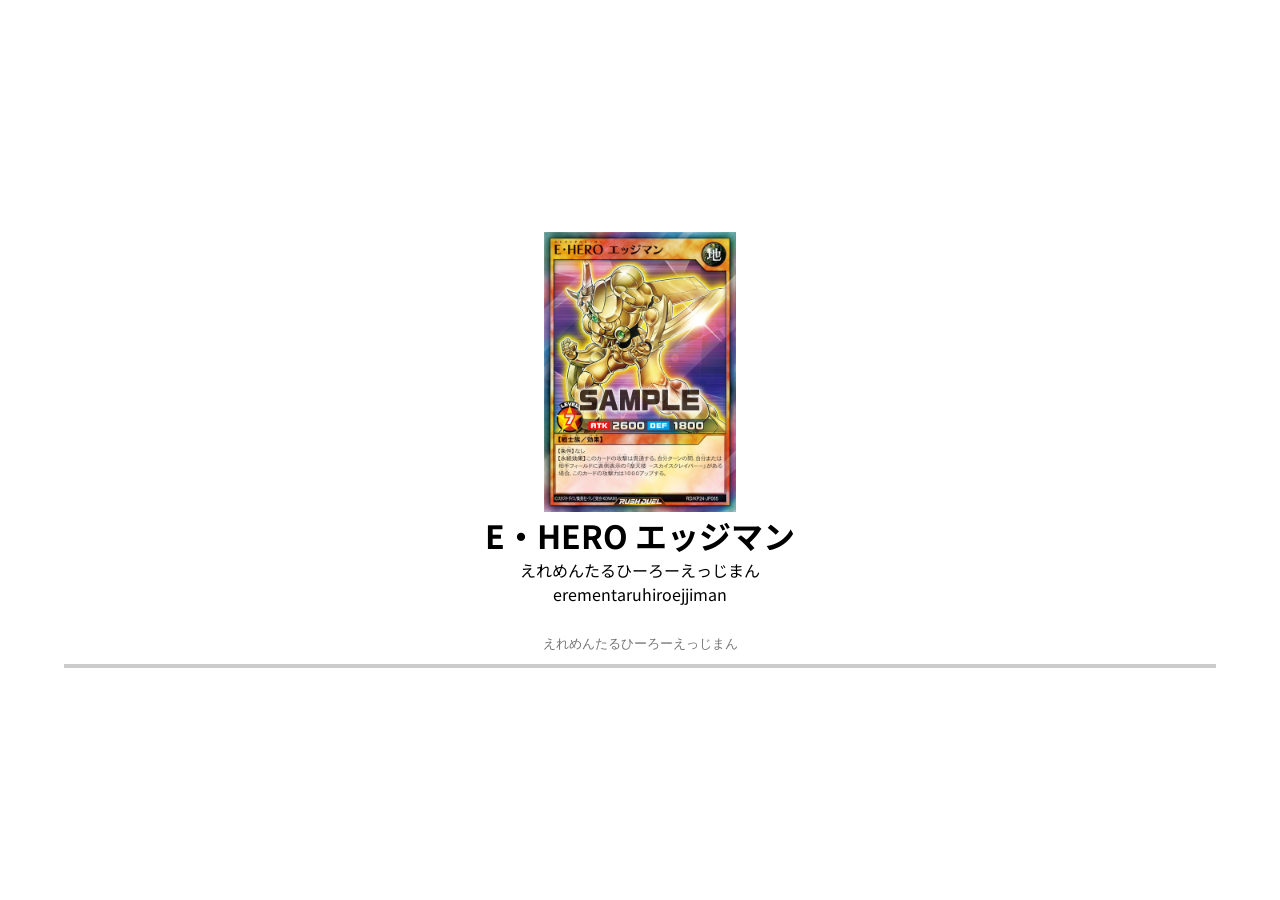
==== index.html @ ed164fb2 "最低限の機能を実装" ====
<!DOCTYPE html>
<html lang="jp">
<head>
  <meta charset="UTF-8">
  <meta name="robots" content="noindex">
  <meta name="viewport" content="width=device-width, initial-scale=1.0">
  <title>Document</title>
  <script src="./script.js"></script>
  <link rel="preconnect" href="https://fonts.googleapis.com">
  <link rel="preconnect" href="https://fonts.gstatic.com" crossorigin>
  <link href="https://fonts.googleapis.com/css2?family=Noto+Sans+JP&display=swap" rel="stylesheet">
  <link rel="stylesheet" href="./style.css">
</head>
<body>
  <section id="game-container">
    <img src="" class="card-image">
    <p class="card-name"></p>
    <p class="card-yomi"></p>
    <p class="target-text"></p>
    <input type="text" class="typing-input">
  </section>
</body>
</html>
---- style.css ----
*, *::before, *::after {
  box-sizing: border-box;
  margin: 0;
  padding: 0;
}

body {
  display: flex;
  justify-content: center;
  align-items: center;
  height: 100vh;
  padding: 1vw;
  font-size: 1rem;
  font-family: "Noto Sans JP", sans-serif;
  font-optical-sizing: auto;
  font-weight: 400;
  font-style: normal;
}

#game-container {
  display: flex;
  flex-wrap: wrap;
  flex-direction: column;
  justify-content: center;
  align-items: center;
}

.card-image {
  width: 15vw;
}

.card-name {
  font-size: clamp(1rem, 3vw, 2rem);
  font-weight: 700;
  text-align: center;
}

.card-yomi {
  text-align: center;
}

.target-text {
  padding-bottom: 1em;
}

.typing-input {
  width: 90vw;
  padding: 1em;
  outline: none;
  border-width: 0 0 4px 0;
  border-color: #ccc;
  border-style: solid;
  text-align: center;
}
.typing-input:focus {
  border-width: 0 0 4px 0;
}/*# sourceMappingURL=style.css.map */
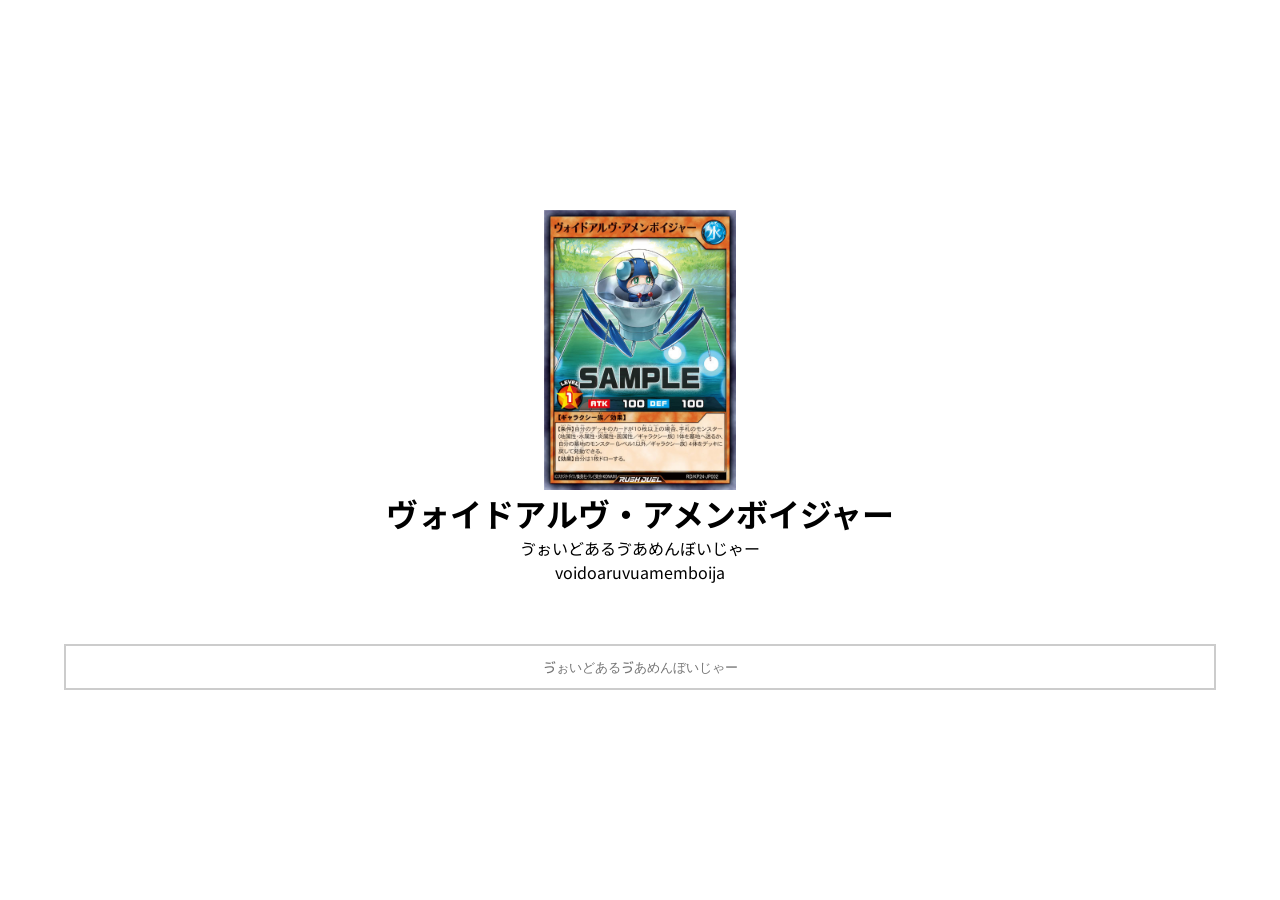
==== commit 8ecda5ba: "good / missを表示する機能を追加・一度表示されたオブジェクトは表示されないように変更" ====
--- a/index.html
+++ b/index.html
@@ -17,6 +17,9 @@
     <p class="card-name"></p>
     <p class="card-yomi"></p>
     <p class="target-text"></p>
+
+    <div class="feedback-msg"></div>
+
     <input type="text" class="typing-input">
   </section>
 </body>
--- a/style.css
+++ b/style.css
@@ -1,3 +1,4 @@
+@charset "UTF-8";
 *, *::before, *::after {
   box-sizing: border-box;
   margin: 0;
@@ -47,11 +48,36 @@
   width: 90vw;
   padding: 1em;
   outline: none;
-  border-width: 0 0 4px 0;
+  border-width: 2px;
   border-color: #ccc;
   border-style: solid;
   text-align: center;
 }
 .typing-input:focus {
-  border-width: 0 0 4px 0;
+  border-width: 2px;
+}
+
+/* フィードバックメッセージの基本スタイル */
+.feedback-msg {
+  font-weight: bold;
+  font-size: 1.5rem;
+  height: 1.5rem; /* 高さを固定しておくとレイアウトが崩れません */
+  margin: 10px 0;
+  opacity: 0; /* 初期状態は透明 */
+  transition: opacity 0.5s ease; /* 0.5秒かけてフェード変化 */
+}
+
+/* 表示状態（JSでこのクラスを付け外しします） */
+.feedback-msg.show {
+  opacity: 1;
+}
+
+/* 正解時のスタイル */
+.feedback-msg.is-good {
+  color: #4caf50; /* 緑系 */
+}
+
+/* 不正解時のスタイル */
+.feedback-msg.is-miss {
+  color: #f44336; /* 赤系 */
 }/*# sourceMappingURL=style.css.map */
